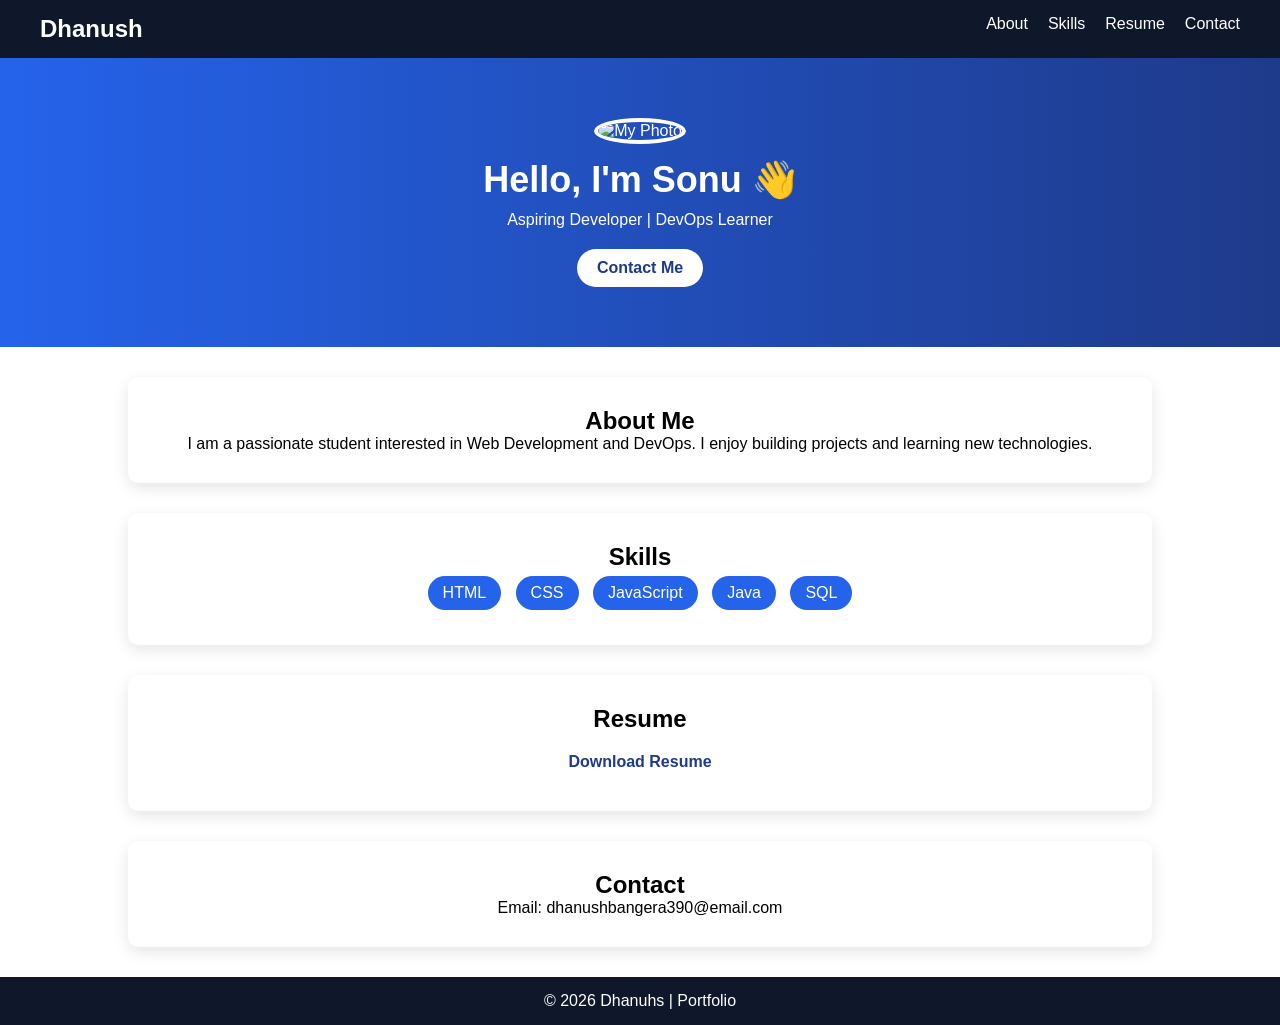
==== target/my-portfolio/index.html @ 875344f8 "added image and resume" ====
<!DOCTYPE html>
<html>
<head>
    <title>Dhanush | Portfolio</title>
    <link rel="stylesheet" href="style.css">
</head>
<body>

    <!-- Navbar -->
    <nav>
        <h2>Dhanush</h2>
        <ul>
            <li><a href="#about">About</a></li>
            <li><a href="#skills">Skills</a></li>
            <li><a href="#resume">Resume</a></li>
            <li><a href="#contact">Contact</a></li>
        </ul>
    </nav>

    <!-- Hero Section -->
    <section class="hero">
        <img src="images/myphoto.jpg" alt="My Photo">
        <h1>Hello, I'm Sonu 👋</h1>
        <p>Aspiring Developer | DevOps Learner</p>
        <a href="#contact" class="btn">Contact Me</a>
    </section>

    <!-- About -->
    <section id="about" class="card">
        <h2>About Me</h2>
        <p>
            I am a passionate student interested in Web Development and DevOps.
            I enjoy building projects and learning new technologies.
        </p>
    </section>

    <!-- Skills -->
    <section id="skills" class="card">
        <h2>Skills</h2>
        <div class="skills">
            <span>HTML</span>
            <span>CSS</span>
            <span>JavaScript</span>
            <span>Java</span>
            <span>SQL</span>
        </div>
    </section>

    <!-- Resume -->
    <section id="resume" class="card">
        <h2>Resume</h2>
        <a href="resume.pdf" class="btn" download>Download Resume</a>
    </section>

    <!-- Contact -->
    <section id="contact" class="card">
        <h2>Contact</h2>
        <p>Email: dhanushbangera390@email.com</p>
    </section>

    <!-- Footer -->
    <footer>
        <p>© 2026 Dhanuhs | Portfolio</p>
    </footer>

</body>
</html>
---- target/my-portfolio/style.css ----
* {
    margin: 0;
    padding: 0;
    box-sizing: border-box;
    font-family: 'Segoe UI', sans-serif;
}

/* Navbar */
nav {
    display: flex;
    justify-content: space-between;
    background: #0f172a;
    color: white;
    padding: 15px 40px;
}

nav ul {
    list-style: none;
    display: flex;
}

nav ul li {
    margin-left: 20px;
}

nav ul li a {
    color: white;
    text-decoration: none;
}

/* Hero Section */
.hero {
    text-align: center;
    padding: 60px;
    background: linear-gradient(to right, #2563eb, #1e3a8a);
    color: white;
}

.hero img {
    width: 150px;
    border-radius: 50%;
    border: 4px solid white;
    margin-bottom: 15px;
}

.hero h1 {
    font-size: 36px;
}

.hero p {
    margin: 10px 0;
}

/* Button */
.btn {
    display: inline-block;
    margin-top: 10px;
    padding: 10px 20px;
    background: white;
    color: #1e3a8a;
    text-decoration: none;
    border-radius: 20px;
    font-weight: bold;
}

/* Cards */
.card {
    background: white;
    margin: 30px auto;
    padding: 30px;
    width: 80%;
    border-radius: 10px;
    box-shadow: 0 5px 15px rgba(0,0,0,0.1);
    text-align: center;
}

/* Skills */
.skills span {
    display: inline-block;
    background: #2563eb;
    color: white;
    padding: 8px 15px;
    margin: 5px;
    border-radius: 20px;
}

/* Footer */
footer {
    text-align: center;
    padding: 15px;
    background: #0f172a;
    color: white;
    margin-top: 20px;
}
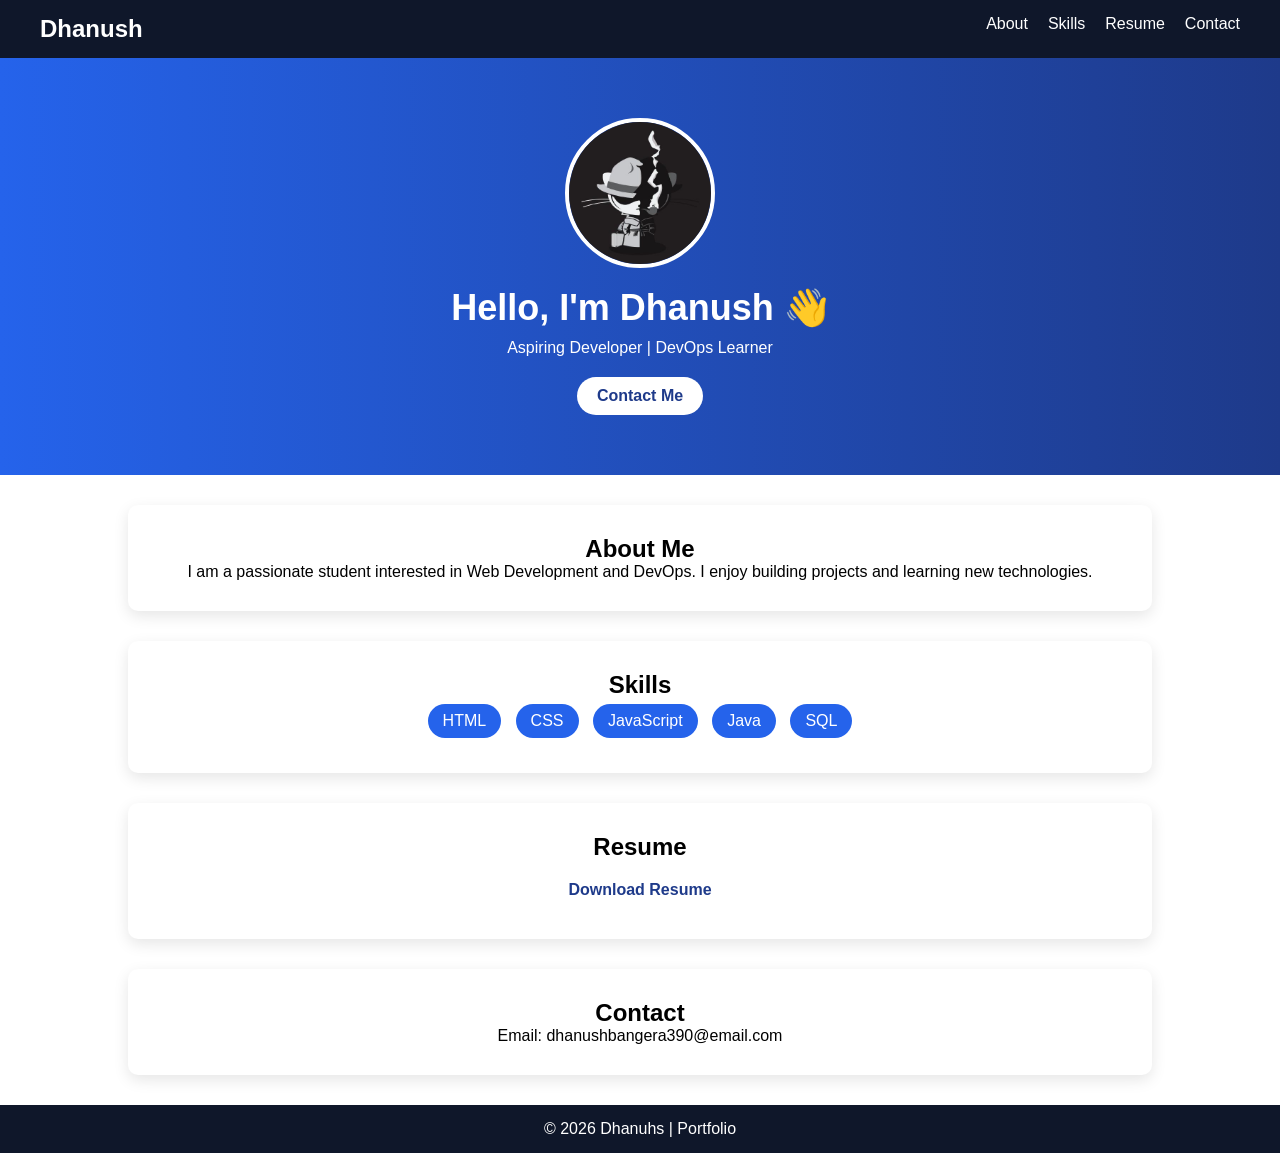
==== commit 78b48e01: "added image and resume" ====
--- a/target/my-portfolio/index.html
+++ b/target/my-portfolio/index.html
@@ -19,8 +19,8 @@
 
     <!-- Hero Section -->
     <section class="hero">
-        <img src="images/myphoto.jpg" alt="My Photo">
-        <h1>Hello, I'm Sonu 👋</h1>
+		<img src="myphoto.jpg" alt="My Photo">
+        <h1>Hello, I'm Dhanush 👋</h1>
         <p>Aspiring Developer | DevOps Learner</p>
         <a href="#contact" class="btn">Contact Me</a>
     </section>
